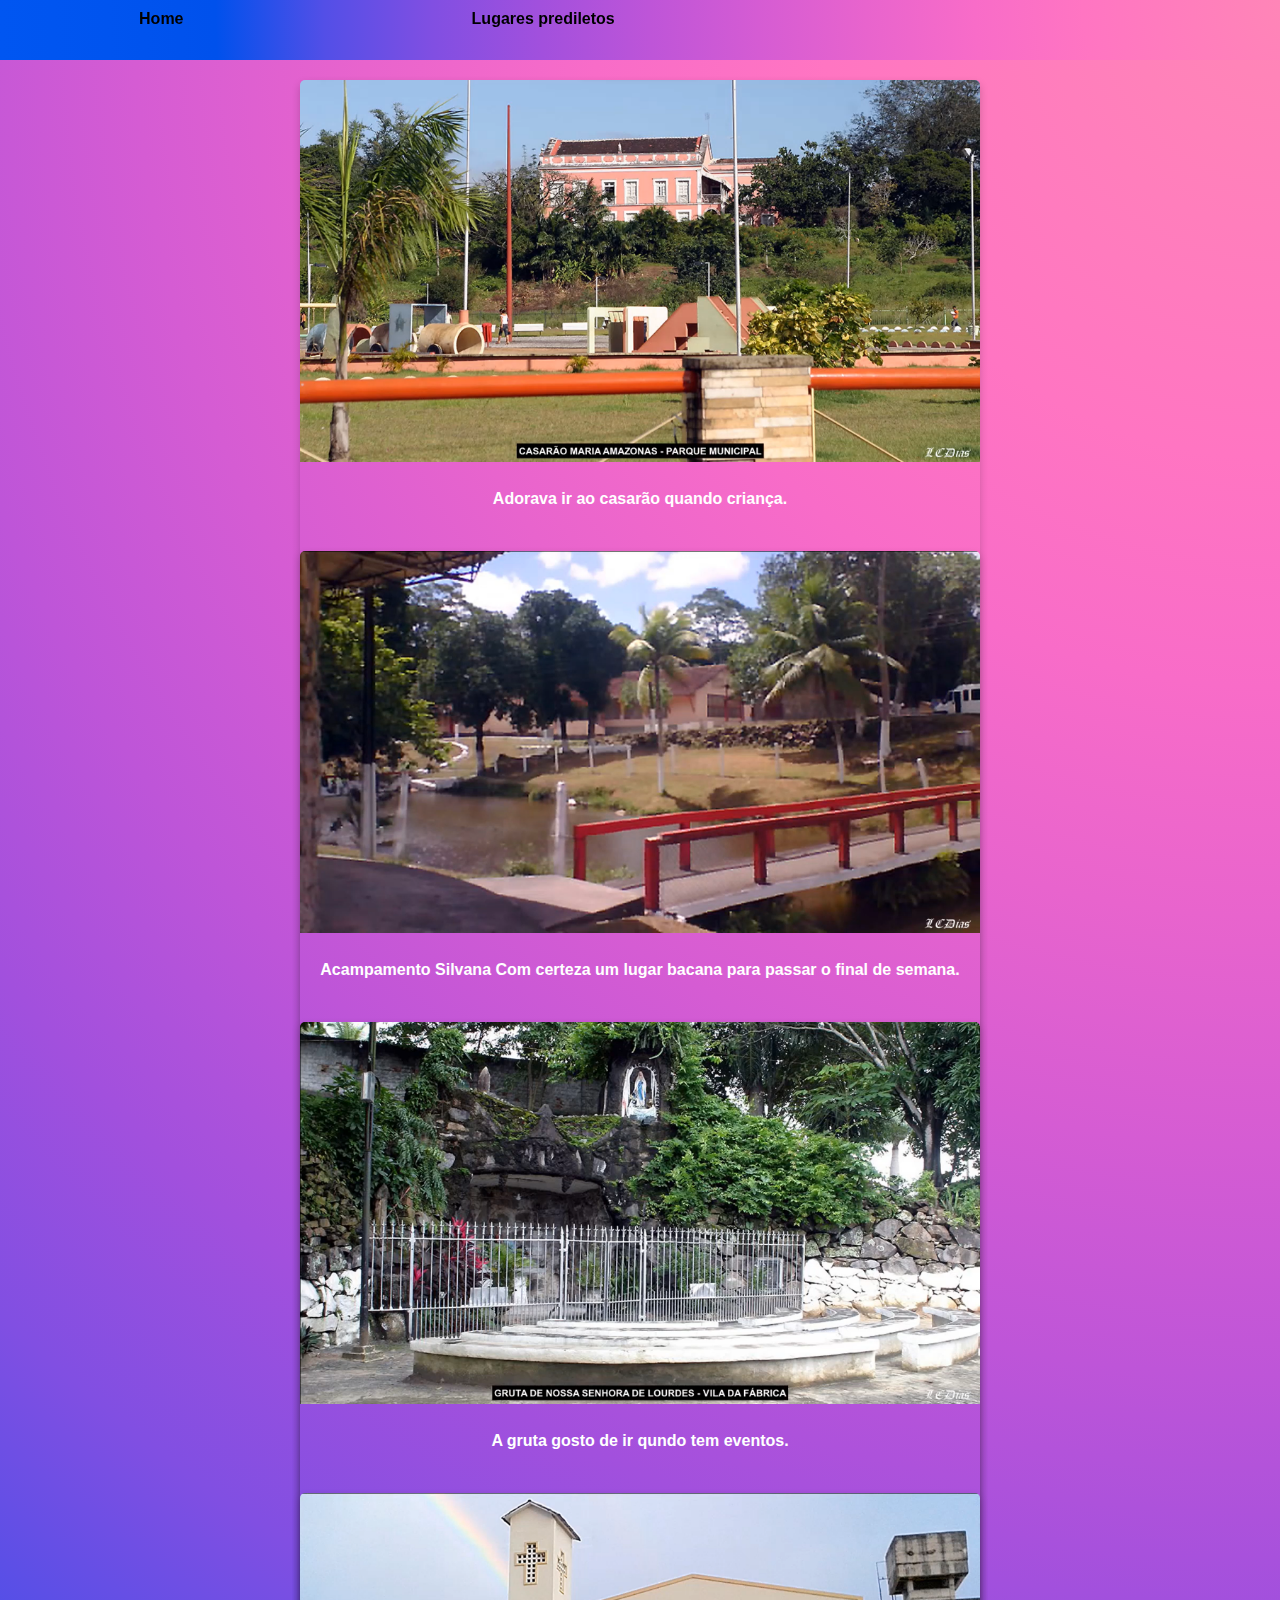
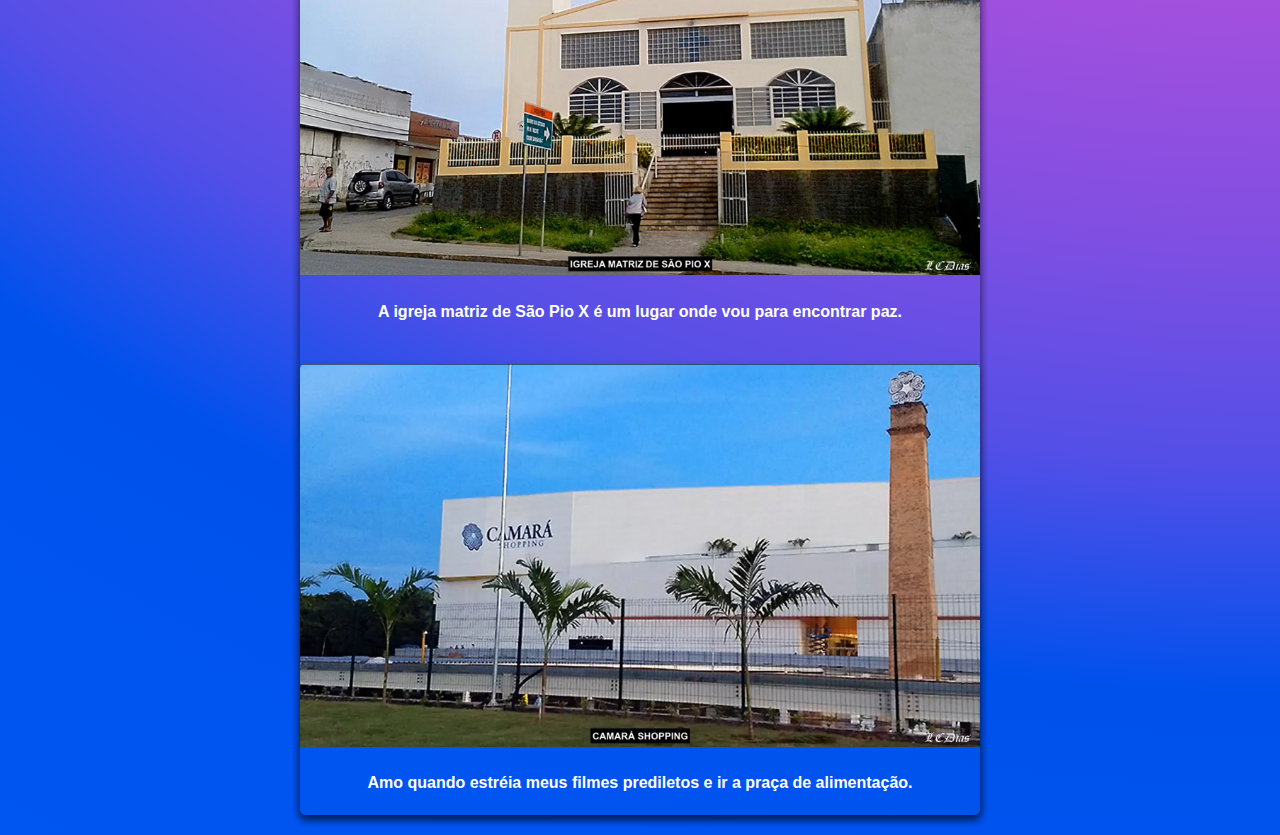
==== index 2.html @ 1366bb2a "lugares prediletos" ====
<!DOCTYPE html>
<html lang="pt-br">
<head>
    <meta charset="UTF-8">
    <meta name="viewport" content="width=device-width, initial-scale=1.0">
    <link href="css/styles.css" rel="stylesheet" />
    <title>Lugares prediletos</title>
</head>

<header class="estilocabecalho">
</header>

<body> 
    <nav class="links">

        <a href="index.html">Home</a>       
        <a href="index 2.html">Lugares prediletos</a>
        <p></p>
        <p></p>
    </nav>

    <h1>Lugares que adoro frequentar!</h1>    

    <section class="img-size">

        <div class="card">
            <img src="imagens/Casarão Maria amazona-Parque municipal.png" alt="Casarão Maria amazona" class="img-size">
            <div class="container">
              <h4>Adorava ir ao casarão quando criança.</h4>
        </div><p></p>
        
        <div class="card">
            <img src="imagens/Acapamento Silvana.png" alt="Acapamento Silvana" class="img-size">
            <div class="container">
              <h4>Acampamento Silvana Com certeza um lugar bacana para passar o final de semana.</h4>
        </div><p></p>

        <div class="card">
            <img src="imagens/Gruta nossa senhora de Lourdes.png" alt="Roma" class="img-size">
            <div class="container">
              <h4><b>A gruta gosto de ir qundo tem eventos.</b></h4>
        </div><p></p>

        <div class="card">
            <img src="imagens/Igreja matriz de São Pio X.png" alt="igreja matriz de São Pio X" class="img-size">
            <div class="container">
              <h4><b>A igreja matriz de São Pio X é um lugar onde vou para encontrar paz.</b></h4>
        </div><p></p>

        
        <div class="card">
            <img src="imagens/Shopping Camará.png" alt="Roma" class="img-size">
            <div class="container">
              <h4><b>Amo quando estréia meus filmes prediletos e ir a praça de alimentação.</b></h4>
        </div><p></p>

      
            
    </section>

    
    
</body>



</html>
---- css/styles.css ----
body {
  background-image: radial-gradient(circle at 100% 0%, #ff87b6 0, #ff7ebc 8.33%, #ff75c2 16.67%, #f86cc8 25%, #e864cd 33.33%, #d55cd3 41.67%, #be55d8 50%, #a250dd 58.33%, #814fe2 66.67%, #534fe7 75%, #0051ec 83.33%, #0054ef 91.67%, #0056f1 100%);
    display: flex;
    flex-direction: column;
    align-items: center;
    justify-content: center;
    min-height: 100vh;
    margin: 0;
    font-family: Arial, sans-serif;
  }
  
  h1 {
    color: rgb(255, 255, 255);
    text-align: center;
  }
   
  h1 {
    color: rgb(255, 255, 255);
    text-align: center;
  }h3 {
    color: rgb(255, 255, 255);
    text-align: center;
    flex: auto;
  }
  h4 {
    color: rgb(255, 255, 255);
    text-align: center;
    flex: auto;
  }
  
  p {
    color: rgb(0, 0, 0);
    font-family: verdana;
    font-size: 20px;
  }
  
  .estilocabecalho {
    margin: 0 auto;
  }
  
  
  header:hover{
    cursor: pointer;
    color: rgb(227, 15, 15);
  }
   
  .card {
    box-shadow: 0 4px 8px 0 rgba(0,0,0,0.2);
     border-radius: 5px;
  }
  
  .card:hover {
    box-shadow: 0 8px 16px 0 rgba(0,0,0,0.2);
  }
  
  img {
    border-radius: 5px 5px 0 0;
  }
  
  .container {
    padding: 2px 16px;
  }
  .img-size{
    width: 680px;
    height: auto;
  }
  
  .links a:hover {
    color: #ffffff;
  }
  
  .links {
    position: fixed;
    top: 0;
    left: 0;
    background-image: radial-gradient(circle at 100% 0%, #ff87b6 0, #ff7ebc 8.33%, #ff75c2 16.67%, #f86cc8 25%, #e864cd 33.33%, #d55cd3 41.67%, #be55d8 50%, #a250dd 58.33%, #814fe2 66.67%, #534fe7 75%, #0051ec 83.33%, #0054ef 91.67%, #0056f1 100%);
    padding: 10px;
    width: 100%;
    display: flex;
    justify-content: space-around;
    z-index: 1000; /* Isso coloca os links em cima de outros elementos */
  }
  
  .links a {
    margin-right: 30px;
    text-decoration: none;
    color: #000000;
    font-weight: bold;
  }
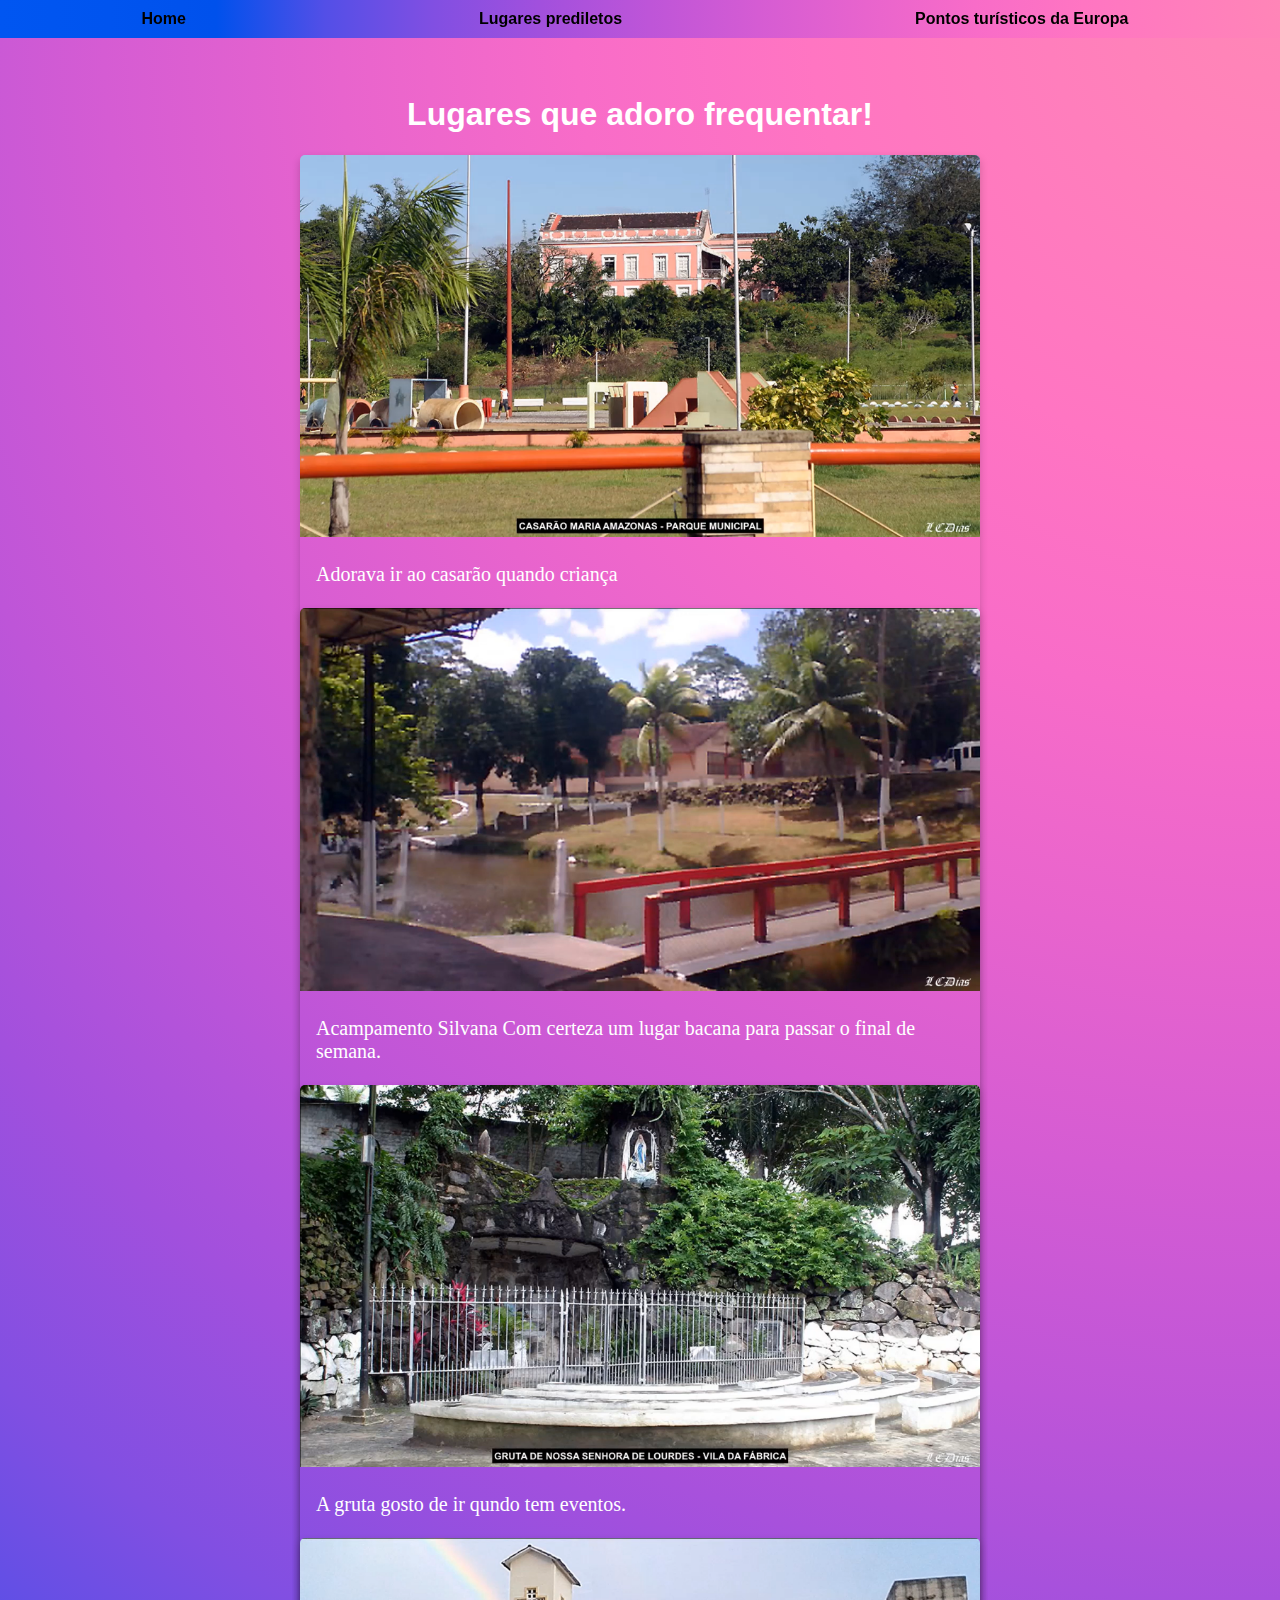
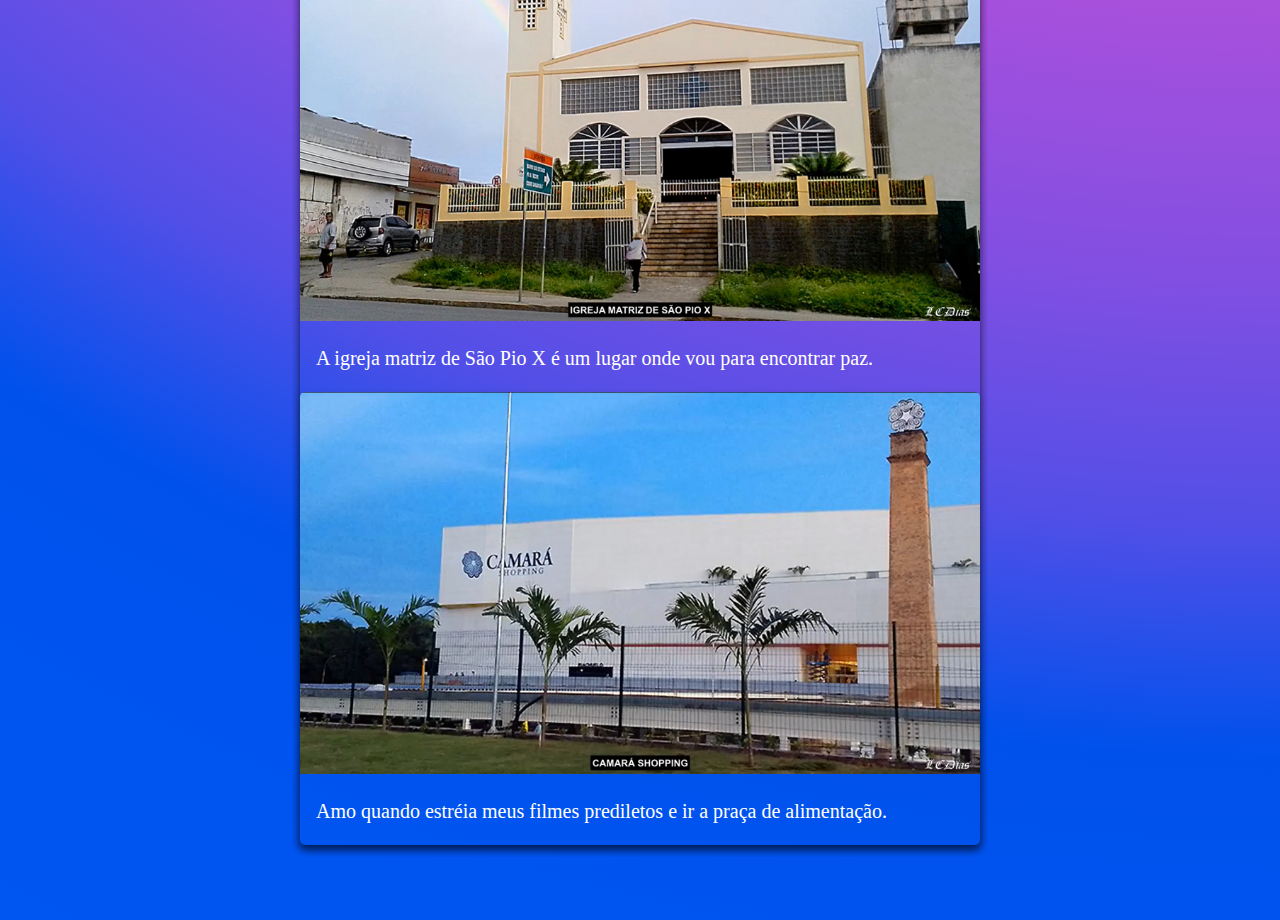
==== commit da63b0cc: "lugares e pontos turisticos" ====
--- a/index 2.html
+++ b/index 2.html
@@ -3,7 +3,7 @@
 <head>
     <meta charset="UTF-8">
     <meta name="viewport" content="width=device-width, initial-scale=1.0">
-    <link href="css/styles.css" rel="stylesheet" />
+    <link href="css/styles2.css" rel="stylesheet" />
     <title>Lugares prediletos</title>
 </head>
 
@@ -15,9 +15,8 @@
 
         <a href="index.html">Home</a>       
         <a href="index 2.html">Lugares prediletos</a>
-        <p></p>
-        <p></p>
-    </nav>
+        <a href="index3.html">Pontos turísticos da Europa</a>
+      </nav>
 
     <h1>Lugares que adoro frequentar!</h1>    
 
@@ -26,34 +25,33 @@
         <div class="card">
             <img src="imagens/Casarão Maria amazona-Parque municipal.png" alt="Casarão Maria amazona" class="img-size">
             <div class="container">
-              <h4>Adorava ir ao casarão quando criança.</h4>
-        </div><p></p>
+              <p>Adorava ir ao casarão quando criança</p>
+        </div>
         
         <div class="card">
             <img src="imagens/Acapamento Silvana.png" alt="Acapamento Silvana" class="img-size">
             <div class="container">
-              <h4>Acampamento Silvana Com certeza um lugar bacana para passar o final de semana.</h4>
-        </div><p></p>
+              <p>Acampamento Silvana Com certeza um lugar bacana para passar o final de semana.<p>
+        </div>
 
         <div class="card">
             <img src="imagens/Gruta nossa senhora de Lourdes.png" alt="Roma" class="img-size">
             <div class="container">
-              <h4><b>A gruta gosto de ir qundo tem eventos.</b></h4>
-        </div><p></p>
+              <p>A gruta gosto de ir qundo tem eventos.<p>
+        </div>
 
         <div class="card">
             <img src="imagens/Igreja matriz de São Pio X.png" alt="igreja matriz de São Pio X" class="img-size">
             <div class="container">
-              <h4><b>A igreja matriz de São Pio X é um lugar onde vou para encontrar paz.</b></h4>
-        </div><p></p>
+              <p>A igreja matriz de São Pio X é um lugar onde vou para encontrar paz.<p>
+        </div>
 
         
         <div class="card">
             <img src="imagens/Shopping Camará.png" alt="Roma" class="img-size">
             <div class="container">
-              <h4><b>Amo quando estréia meus filmes prediletos e ir a praça de alimentação.</b></h4>
-        </div><p></p>
-
+              <p>Amo quando estréia meus filmes prediletos e ir a praça de alimentação.<p>
+        </div>
       
             
     </section>
--- a/css/styles2.css
+++ b/css/styles2.css
@@ -0,0 +1,84 @@
+body {
+    background-image: radial-gradient(circle at 100% 0%, #ff87b6 0, #ff7ebc 8.33%, #ff75c2 16.67%, #f86cc8 25%, #e864cd 33.33%, #d55cd3 41.67%, #be55d8 50%, #a250dd 58.33%, #814fe2 66.67%, #534fe7 75%, #0051ec 83.33%, #0054ef 91.67%, #0056f1 100%);
+      display: flex;
+      flex-direction: column;
+      align-items: center;
+      justify-content: center;
+      min-height: 280vh;
+      margin: 0;
+      font-family: Arial, sans-serif;
+    }
+    
+    h1 {
+      color: rgb(255, 255, 255);
+      text-align: center;
+    }
+     
+    h1 {
+      color: rgb(255, 255, 255);
+      text-align: center;
+      
+    }
+    
+    p {
+      color: rgb(255, 255, 255);
+      font-family: verdana;
+      font-size: 20px;
+    }
+    
+    .estilocabecalho {
+      margin: 0 auto;
+    }
+    
+    
+    header:hover{
+      cursor: pointer;
+      color: rgb(227, 15, 15);
+    }
+     
+    .card {
+      box-shadow: 0 4px 8px 0 rgba(0,0,0,0.2);
+       border-radius: 5px;
+    }
+    
+    .card:hover {
+      box-shadow: 0 8px 16px 0 rgba(0,0,0,0.2);
+    }
+    
+    img {
+      border-radius: 5px 5px 0 0;
+    }
+    
+    .container {
+      padding: 2px 16px;
+    }
+    .img-size{
+      width: 680px;
+      height: auto;
+    }
+    
+    .links a:hover {
+      color: #ffffff;
+    }
+    
+    .links {
+      position: fixed;
+      top: 0;
+      left: 0;
+      background-image: radial-gradient(circle at 100% 0%, #ff87b6 0, #ff7ebc 8.33%, #ff75c2 16.67%, #f86cc8 25%, #e864cd 33.33%, #d55cd3 41.67%, #be55d8 50%, #a250dd 58.33%, #814fe2 66.67%, #534fe7 75%, #0051ec 83.33%, #0054ef 91.67%, #0056f1 100%);
+      padding: 10px;
+      width: 100%;
+      display: flex;
+      justify-content: space-around;
+      z-index: 1000; /* Isso coloca os links em cima de outros elementos */
+    }
+    
+    .links a {
+      margin-right: 30px;
+      text-decoration: none;
+      color: #000000;
+      font-weight: bold;
+    }
+    
+    
+    